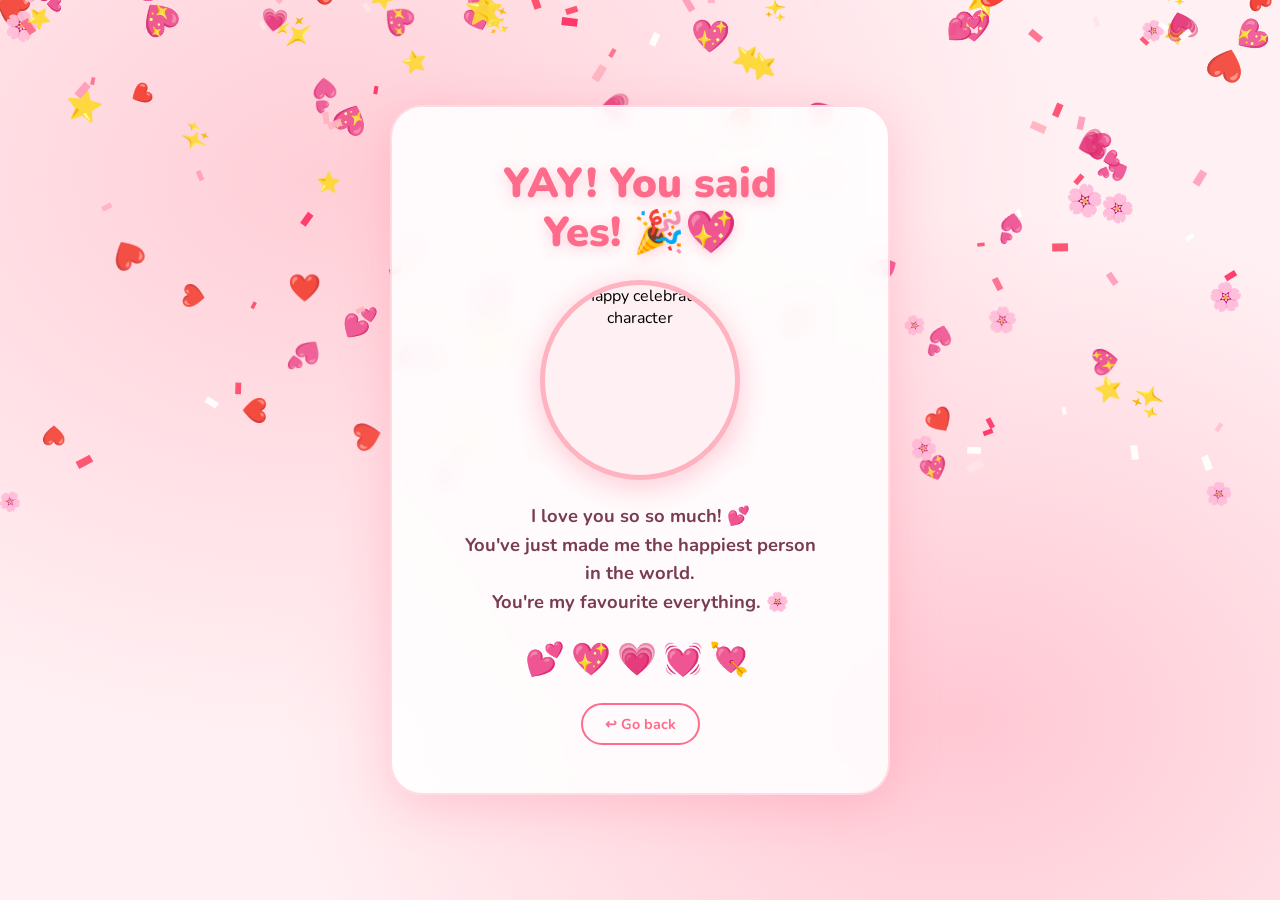
==== yes.html @ ce25a675 "Add files via upload" ====
<!DOCTYPE html>
<html lang="en">
<head>
  <meta charset="UTF-8"/>
  <meta name="viewport" content="width=device-width, initial-scale=1.0"/>
  <title>💖 YAY! You said Yes! 💖</title>
  <link href="https://fonts.googleapis.com/css2?family=Nunito:wght@400;700;800;900&display=swap" rel="stylesheet"/>
  <style>
    /* ── CHANGE THIS: celebration colours ── */
    :root {
      --bg:       #FFF0F3;
      --pink:     #FF6B8A;
      --deep:     #d63060;
      --card-bg:  rgba(255,255,255,0.88);
      --font:     'Nunito', cursive, sans-serif;
    }

    *, *::before, *::after { box-sizing: border-box; margin: 0; padding: 0; }

    body {
      font-family: var(--font);
      background: var(--bg);
      background-image:
        radial-gradient(ellipse at 25% 20%,  rgba(255,179,193,0.55) 0%, transparent 55%),
        radial-gradient(ellipse at 75% 80%,  rgba(255,107,138,0.30) 0%, transparent 50%);
      min-height: 100dvh;
      display: flex;
      align-items: center;
      justify-content: center;
      overflow: hidden;
      padding: 24px 16px;
    }

    /* ── Confetti canvas sits behind everything ── */
    #confetti-canvas {
      position: fixed;
      inset: 0;
      pointer-events: none;
      z-index: 0;
    }

    /* ── Card ── */
    .card {
      position: relative;
      z-index: 1;
      background: var(--card-bg);
      backdrop-filter: blur(14px);
      border-radius: 32px;
      border: 2px solid rgba(255,107,138,0.22);
      box-shadow: 0 10px 50px rgba(255,107,138,0.28),
                  inset 0 1px 0 rgba(255,255,255,0.95);
      padding: 52px 44px 48px;
      max-width: 500px;
      width: 100%;
      text-align: center;
      display: flex;
      flex-direction: column;
      align-items: center;
      gap: 22px;
      animation: popIn 0.55s cubic-bezier(0.34,1.56,0.64,1) both;
    }

    @keyframes popIn {
      from { opacity: 0; transform: scale(0.7) translateY(30px); }
      to   { opacity: 1; transform: scale(1) translateY(0); }
    }

    /* ── Title ── */
    .title {
      font-size: clamp(1.8rem, 6vw, 2.6rem);
      font-weight: 900;
      color: var(--pink);
      line-height: 1.2;
      text-shadow: 0 3px 14px rgba(255,107,138,0.30);
      animation: pulse 1.4s ease-in-out infinite alternate;
    }

    @keyframes pulse {
      from { transform: scale(1);    filter: brightness(1); }
      to   { transform: scale(1.04); filter: brightness(1.08); }
    }

    /* ── GIF ── */
    .gif-wrap {
      width: 200px;
      height: 200px;
      border-radius: 50%;
      overflow: hidden;
      border: 5px solid #FFB3C1;
      box-shadow: 0 6px 30px rgba(255,107,138,0.35);
      background: var(--bg);
    }

    .gif-wrap img {
      width: 100%;
      height: 100%;
      object-fit: cover;
    }

    /* ── Message ── */
    .message {
      font-size: 1.15rem;
      font-weight: 700;
      color: #7a3d50;
      line-height: 1.55;
      max-width: 360px;
    }

    .hearts-row {
      font-size: 2rem;
      letter-spacing: 6px;
      animation: bounce 1s ease infinite alternate;
    }

    @keyframes bounce {
      from { transform: translateY(0); }
      to   { transform: translateY(-8px); }
    }

    /* ── Back link ── */
    .back-btn {
      font-family: var(--font);
      font-size: 0.9rem;
      font-weight: 700;
      color: var(--pink);
      text-decoration: none;
      border: 2px solid var(--pink);
      border-radius: 50px;
      padding: 9px 22px;
      transition: background 0.2s, color 0.2s;
    }
    .back-btn:hover {
      background: var(--pink);
      color: #fff;
    }

    @media (max-width: 440px) {
      .card { padding: 36px 20px 36px; }
      .gif-wrap { width: 150px; height: 150px; }
    }
  </style>
</head>
<body>

  <canvas id="confetti-canvas"></canvas>

  <div class="card">

    <!-- CHANGE THIS: celebration title -->
    <h1 class="title">YAY! You said Yes!&nbsp;🎉💖</h1>

    <!-- CHANGE THIS: celebration GIF -->
    <div class="gif-wrap">
      <img src="https://media.tenor.com/zBFhxXOqftUAAAAj/happy-anime.gif"
           alt="Happy celebrating character" />
    </div>

    <!-- CHANGE THIS: your loving message -->
    <p class="message">
      I love you so so much! 💕<br/>
      You've just made me the happiest person in the world.<br/>
      You're my favourite everything. 🌸
    </p>

    <div class="hearts-row" aria-hidden="true">💕💖💗💓💘</div>

    <a href="index.html" class="back-btn">↩ Go back</a>

  </div>

  <audio id="yes-music" loop autoplay>
    <!-- CHANGE THIS: celebration music URL -->
    <source src="https://www.soundhelix.com/examples/mp3/SoundHelix-Song-2.mp3" type="audio/mpeg"/>
  </audio>

  <script src="yes-script.js"></script>
</body>
</html>
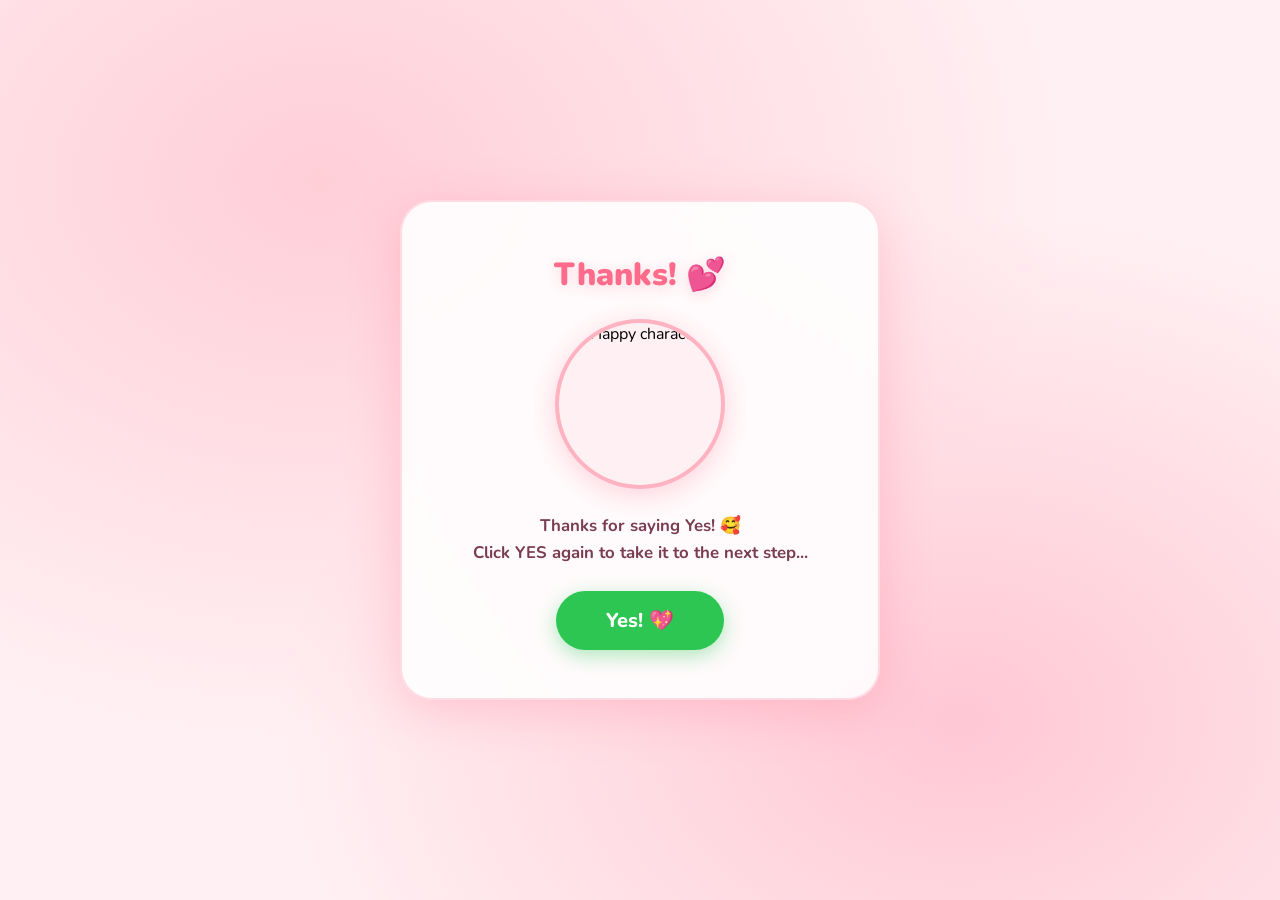
==== commit ccfa4ac9: "Add files via upload" ====
--- a/yes.html
+++ b/yes.html
@@ -3,176 +3,84 @@
 <head>
   <meta charset="UTF-8"/>
   <meta name="viewport" content="width=device-width, initial-scale=1.0"/>
-  <title>💖 YAY! You said Yes! 💖</title>
+  <title>💖 Thanks! 💖</title>
   <link href="https://fonts.googleapis.com/css2?family=Nunito:wght@400;700;800;900&display=swap" rel="stylesheet"/>
   <style>
-    /* ── CHANGE THIS: celebration colours ── */
     :root {
-      --bg:       #FFF0F3;
-      --pink:     #FF6B8A;
-      --deep:     #d63060;
-      --card-bg:  rgba(255,255,255,0.88);
-      --font:     'Nunito', cursive, sans-serif;
+      --pink:    #FF6B8A;
+      --bg:      #FFF0F3;
+      --card-bg: rgba(255,255,255,0.88);
+      --font:    'Nunito', cursive, sans-serif;
     }
-
     *, *::before, *::after { box-sizing: border-box; margin: 0; padding: 0; }
-
     body {
       font-family: var(--font);
       background: var(--bg);
       background-image:
-        radial-gradient(ellipse at 25% 20%,  rgba(255,179,193,0.55) 0%, transparent 55%),
-        radial-gradient(ellipse at 75% 80%,  rgba(255,107,138,0.30) 0%, transparent 50%);
+        radial-gradient(ellipse at 25% 20%, rgba(255,179,193,0.55) 0%, transparent 55%),
+        radial-gradient(ellipse at 75% 80%, rgba(255,107,138,0.30) 0%, transparent 50%);
       min-height: 100dvh;
-      display: flex;
-      align-items: center;
-      justify-content: center;
-      overflow: hidden;
+      display: flex; align-items: center; justify-content: center;
       padding: 24px 16px;
     }
-
-    /* ── Confetti canvas sits behind everything ── */
-    #confetti-canvas {
-      position: fixed;
-      inset: 0;
-      pointer-events: none;
-      z-index: 0;
+    #hearts-container { position: fixed; inset: 0; pointer-events: none; overflow: hidden; z-index: 0; }
+    .heart { position: absolute; bottom: -60px; opacity: 0; animation: floatUp linear infinite; }
+    @keyframes floatUp {
+      0%   { transform: translateY(0) rotate(0deg) scale(0.8); opacity: 0; }
+      10%  { opacity: 0.55; } 85% { opacity: 0.35; }
+      100% { transform: translateY(-110vh) rotate(25deg) scale(1.1); opacity: 0; }
     }
-
-    /* ── Card ── */
     .card {
-      position: relative;
-      z-index: 1;
-      background: var(--card-bg);
-      backdrop-filter: blur(14px);
-      border-radius: 32px;
-      border: 2px solid rgba(255,107,138,0.22);
-      box-shadow: 0 10px 50px rgba(255,107,138,0.28),
-                  inset 0 1px 0 rgba(255,255,255,0.95);
-      padding: 52px 44px 48px;
-      max-width: 500px;
-      width: 100%;
-      text-align: center;
-      display: flex;
-      flex-direction: column;
-      align-items: center;
-      gap: 22px;
+      position: relative; z-index: 1;
+      background: var(--card-bg); backdrop-filter: blur(14px);
+      border-radius: 32px; border: 2px solid rgba(255,107,138,0.22);
+      box-shadow: 0 10px 50px rgba(255,107,138,0.28);
+      padding: 52px 44px 48px; max-width: 480px; width: 100%;
+      text-align: center; display: flex; flex-direction: column; align-items: center; gap: 24px;
       animation: popIn 0.55s cubic-bezier(0.34,1.56,0.64,1) both;
     }
-
     @keyframes popIn {
       from { opacity: 0; transform: scale(0.7) translateY(30px); }
       to   { opacity: 1; transform: scale(1) translateY(0); }
     }
-
-    /* ── Title ── */
-    .title {
-      font-size: clamp(1.8rem, 6vw, 2.6rem);
-      font-weight: 900;
-      color: var(--pink);
-      line-height: 1.2;
-      text-shadow: 0 3px 14px rgba(255,107,138,0.30);
-      animation: pulse 1.4s ease-in-out infinite alternate;
-    }
-
-    @keyframes pulse {
-      from { transform: scale(1);    filter: brightness(1); }
-      to   { transform: scale(1.04); filter: brightness(1.08); }
-    }
-
-    /* ── GIF ── */
-    .gif-wrap {
-      width: 200px;
-      height: 200px;
-      border-radius: 50%;
-      overflow: hidden;
-      border: 5px solid #FFB3C1;
-      box-shadow: 0 6px 30px rgba(255,107,138,0.35);
-      background: var(--bg);
-    }
-
-    .gif-wrap img {
-      width: 100%;
-      height: 100%;
-      object-fit: cover;
-    }
-
-    /* ── Message ── */
-    .message {
-      font-size: 1.15rem;
-      font-weight: 700;
-      color: #7a3d50;
-      line-height: 1.55;
-      max-width: 360px;
-    }
-
-    .hearts-row {
-      font-size: 2rem;
-      letter-spacing: 6px;
-      animation: bounce 1s ease infinite alternate;
-    }
-
-    @keyframes bounce {
-      from { transform: translateY(0); }
-      to   { transform: translateY(-8px); }
-    }
-
-    /* ── Back link ── */
-    .back-btn {
-      font-family: var(--font);
-      font-size: 0.9rem;
-      font-weight: 700;
-      color: var(--pink);
-      text-decoration: none;
-      border: 2px solid var(--pink);
-      border-radius: 50px;
-      padding: 9px 22px;
-      transition: background 0.2s, color 0.2s;
-    }
-    .back-btn:hover {
-      background: var(--pink);
-      color: #fff;
-    }
-
-    @media (max-width: 440px) {
-      .card { padding: 36px 20px 36px; }
-      .gif-wrap { width: 150px; height: 150px; }
-    }
+    .title { font-size: clamp(1.5rem,5vw,2rem); font-weight: 900; color: var(--pink); line-height: 1.3; text-shadow: 0 3px 14px rgba(255,107,138,0.25); }
+    .gif-wrap { width: 170px; height: 170px; border-radius: 50%; overflow: hidden; border: 4px solid #FFB3C1; box-shadow: 0 6px 28px rgba(255,107,138,0.28); background: var(--bg); }
+    .gif-wrap img { width: 100%; height: 100%; object-fit: cover; }
+    .subtitle { font-size: 1.05rem; font-weight: 700; color: #7a3d50; line-height: 1.6; max-width: 340px; }
+    .btn-yes { font-family: var(--font); font-weight: 800; font-size: 1.25rem; padding: 16px 50px; background: #2DC653; color: #fff; border: none; border-radius: 50px; cursor: pointer; box-shadow: 0 6px 20px rgba(45,198,83,0.38); transition: transform 0.15s, box-shadow 0.15s, background 0.2s; }
+    .btn-yes:hover { background: #25a844; transform: scale(1.06); }
+    .btn-yes:active { transform: scale(0.94); }
+    @media (max-width: 440px) { .card { padding: 36px 20px; } .gif-wrap { width: 130px; height: 130px; } }
   </style>
 </head>
 <body>
-
-  <canvas id="confetti-canvas"></canvas>
-
+  <div id="hearts-container" aria-hidden="true"></div>
   <div class="card">
-
-    <!-- CHANGE THIS: celebration title -->
-    <h1 class="title">YAY! You said Yes!&nbsp;🎉💖</h1>
-
-    <!-- CHANGE THIS: celebration GIF -->
+    <h1 class="title">Thanks! 💕</h1>
+    <!-- CHANGE THIS: intermediate page GIF -->
     <div class="gif-wrap">
-      <img src="https://media.tenor.com/zBFhxXOqftUAAAAj/happy-anime.gif"
-           alt="Happy celebrating character" />
+      <img src="https://media.tenor.com/zBFhxXOqftUAAAAj/happy-anime.gif" alt="Happy character"/>
     </div>
-
-    <!-- CHANGE THIS: your loving message -->
-    <p class="message">
-      I love you so so much! 💕<br/>
-      You've just made me the happiest person in the world.<br/>
-      You're my favourite everything. 🌸
+    <!-- CHANGE THIS: intermediate message -->
+    <p class="subtitle">
+      Thanks for saying Yes! 🥰<br/>
+      Click <strong>YES</strong> again to take it to the next step...
     </p>
-
-    <div class="hearts-row" aria-hidden="true">💕💖💗💓💘</div>
-
-    <a href="index.html" class="back-btn">↩ Go back</a>
-
+    <button class="btn-yes" onclick="window.location.href='final.html'">Yes! 💖</button>
   </div>
-
-  <audio id="yes-music" loop autoplay>
-    <!-- CHANGE THIS: celebration music URL -->
-    <source src="https://www.soundhelix.com/examples/mp3/SoundHelix-Song-2.mp3" type="audio/mpeg"/>
-  </audio>
-
-  <script src="yes-script.js"></script>
+  <script>
+    const HEARTS = ["💕","💖","💗","💓","💘","🩷","❤️","💝"];
+    const container = document.getElementById("hearts-container");
+    for (let i = 0; i < 20; i++) {
+      const h = document.createElement("span");
+      h.className = "heart";
+      h.textContent = HEARTS[Math.floor(Math.random() * HEARTS.length)];
+      h.style.left = Math.random() * 100 + "vw";
+      h.style.fontSize = (0.9 + Math.random() * 1.2) + "rem";
+      h.style.animationDuration = (7 + Math.random() * 10) + "s";
+      h.style.animationDelay    = (Math.random() * 12) + "s";
+      container.appendChild(h);
+    }
+  </script>
 </body>
 </html>
